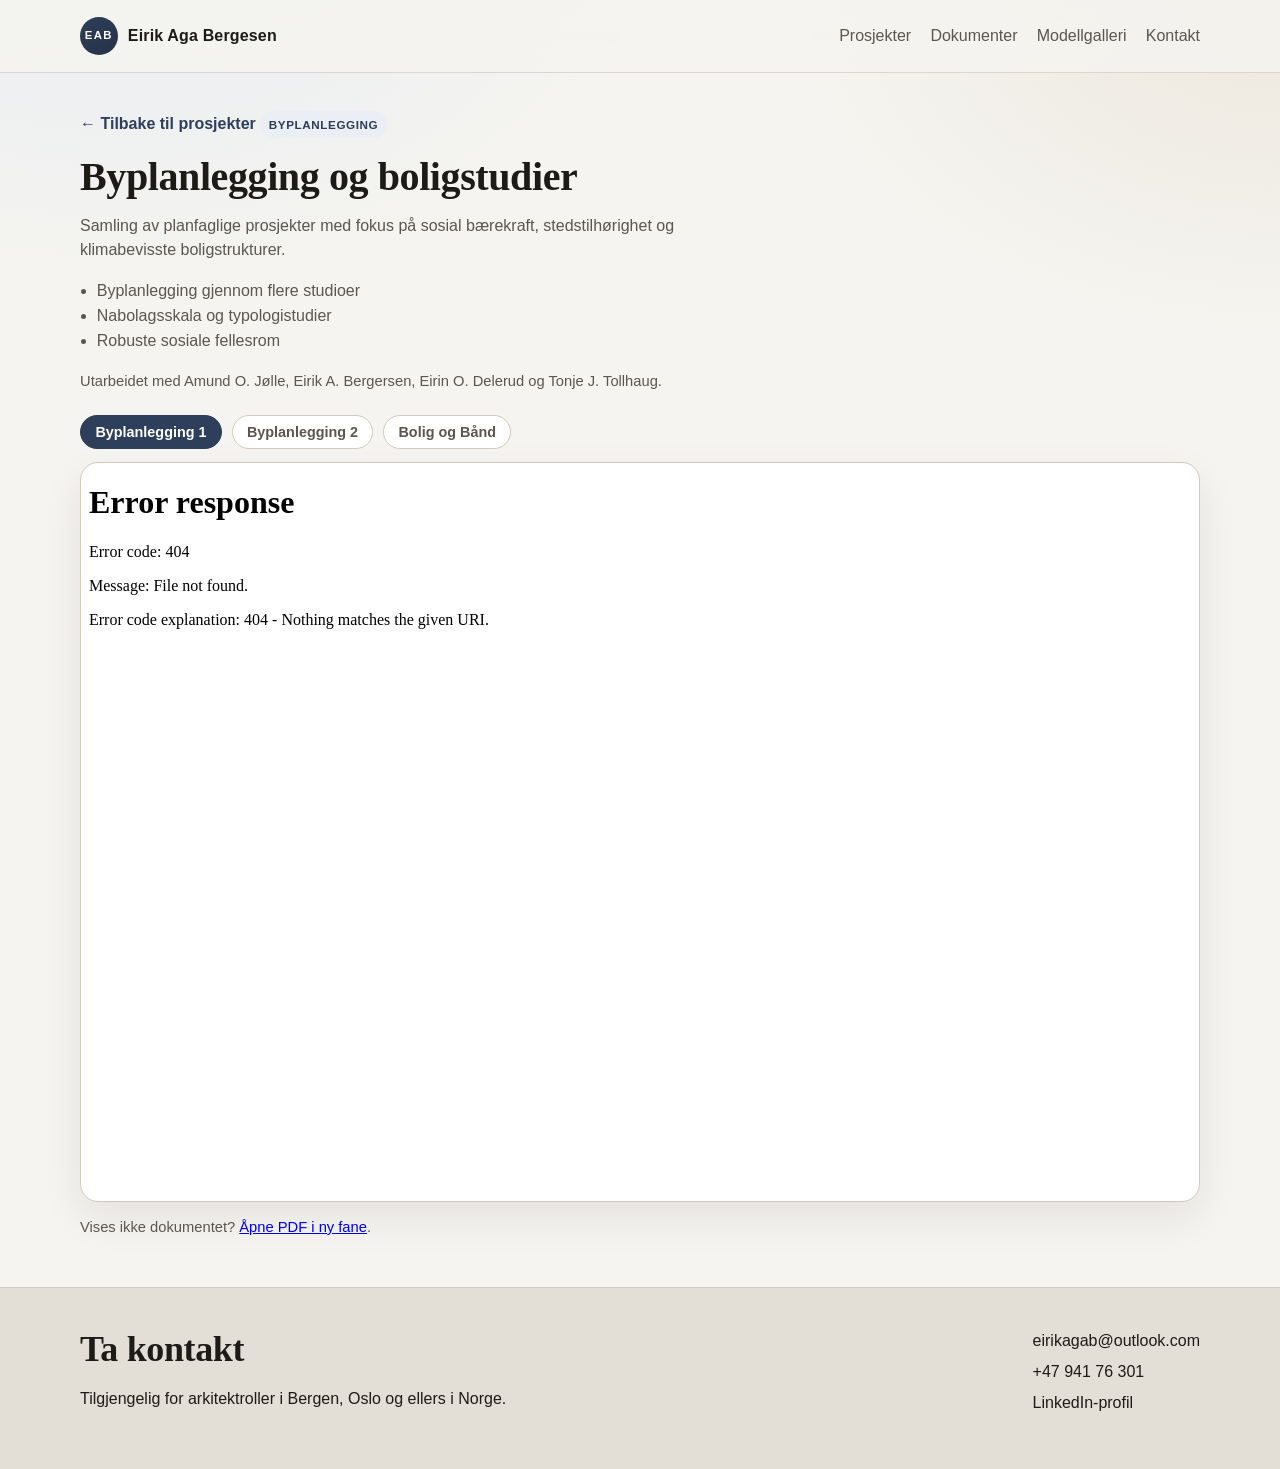
==== prosjekter/byplanlegging.html @ dc06689d "Add in-site project subpages with embedded PDFs" ====
<!doctype html>
<html lang="no">
  <head>
    <meta charset="UTF-8" />
    <meta name="viewport" content="width=device-width, initial-scale=1.0" />
    <title>Byplanlegging og boligstudier | Eirik Aga Bergesen</title>
    <meta
      name="description"
      content="Byplanlegging og boligstudier. Planfaglige prosjekter med fokus på sosial bærekraft og klimabevisste boligstrukturer."
    />
    <link rel="stylesheet" href="../styles.css" />
  </head>
  <body>
    <header class="site-header">
      <div class="container nav-row">
        <a href="../index.html#top" class="logo">
          <span class="logo-mark">EAB</span>
          <span>Eirik Aga Bergesen</span>
        </a>
        <nav class="nav-links">
          <a href="../index.html#projects">Prosjekter</a>
          <a href="../index.html#documents">Dokumenter</a>
          <a href="../index.html#models">Modellgalleri</a>
          <a href="../index.html#contact">Kontakt</a>
        </nav>
      </div>
    </header>

    <main>
      <section class="section project-detail">
        <div class="container">
          <a class="back-link" href="../index.html#projects">← Tilbake til prosjekter</a>
          <p class="card-tag">Byplanlegging</p>
          <h1>Byplanlegging og boligstudier</h1>
          <p class="project-lead">
            Samling av planfaglige prosjekter med fokus på sosial bærekraft,
            stedstilhørighet og klimabevisste boligstrukturer.
          </p>
          <ul>
            <li>Byplanlegging gjennom flere studioer</li>
            <li>Nabolagsskala og typologistudier</li>
            <li>Robuste sosiale fellesrom</li>
          </ul>
          <p class="credit-line">
            Utarbeidet med Amund O. Jølle, Eirik A. Bergersen, Eirin O.
            Delerud og Tonje J. Tollhaug.
          </p>

          <div class="doc-toolbar" role="group" aria-label="Velg dokument">
            <button
              class="doc-tab is-active"
              type="button"
              data-doc="../Bergesen Eirik Aga (10018)_Byplanlegging_1.pdf"
            >
              Byplanlegging 1
            </button>
            <button
              class="doc-tab"
              type="button"
              data-doc="../Bergesen Eirik Aga (10018)_Byplanlegging_2.pdf"
            >
              Byplanlegging 2
            </button>
            <button
              class="doc-tab"
              type="button"
              data-doc="../Bolig_og_bånd_HEFTE_Byplanlegging.pdf"
            >
              Bolig og Bånd
            </button>
          </div>

          <div class="doc-viewer">
            <iframe
              id="doc-frame"
              src="../Bergesen Eirik Aga (10018)_Byplanlegging_1.pdf"
              title="Byplanlegging dokument (PDF)"
              loading="lazy"
            ></iframe>
          </div>
          <p class="doc-fallback">
            Vises ikke dokumentet?
            <a id="doc-fallback-link"
              href="../Bergesen Eirik Aga (10018)_Byplanlegging_1.pdf"
              target="_blank"
              rel="noopener noreferrer"
              >Åpne PDF i ny fane</a
            >.
          </p>
        </div>
      </section>
    </main>

    <footer id="contact" class="site-footer">
      <div class="container footer-grid">
        <div>
          <h2>Ta kontakt</h2>
          <p>Tilgjengelig for arkitektroller i Bergen, Oslo og ellers i Norge.</p>
        </div>
        <div class="contact-list">
          <a href="mailto:eirikagab@outlook.com">eirikagab@outlook.com</a>
          <a href="tel:+4794176301">+47 941 76 301</a>
          <a
            href="https://www.linkedin.com/in/eirik-aga-bergesen-a0362a415"
            target="_blank"
            rel="noopener noreferrer"
            >LinkedIn-profil</a
          >
        </div>
      </div>
    </footer>

    <script>
      const docTabs = document.querySelectorAll(".doc-tab");
      const docFrame = document.getElementById("doc-frame");
      const fallbackLink = document.getElementById("doc-fallback-link");

      docTabs.forEach((tab) => {
        tab.addEventListener("click", () => {
          const doc = tab.dataset.doc;
          docTabs.forEach((btn) => btn.classList.toggle("is-active", btn === tab));
          docFrame.setAttribute("src", doc);
          fallbackLink.setAttribute("href", doc);
        });
      });
    </script>
  </body>
</html>
---- styles.css ----
:root {
  --bg: #f5f4f0;
  --surface: #ffffff;
  --surface-alt: #ece8df;
  --text: #1d1b18;
  --muted: #5b564f;
  --line: #d3cabc;
  --brand: #2d3f5b;
  --brand-soft: #8da0bc;
  --accent: #8f714f;
  --radius: 18px;
  --shadow: 0 16px 40px rgba(24, 29, 38, 0.08);
  --transition: 240ms cubic-bezier(0.2, 0.65, 0.2, 1);
}

*,
*::before,
*::after {
  box-sizing: border-box;
}

html {
  scroll-behavior: smooth;
}

body {
  margin: 0;
  font-family: "Inter", "Avenir Next", "Segoe UI", sans-serif;
  color: var(--text);
  background:
    radial-gradient(90vw 70vw at 10% -10%, #e6ebf2 0%, transparent 50%),
    radial-gradient(80vw 55vw at 100% 0%, #ede8de 0%, transparent 48%),
    var(--bg);
  line-height: 1.55;
}

img {
  max-width: 100%;
  display: block;
}

.container {
  width: min(1120px, 92vw);
  margin: 0 auto;
}

.site-header {
  position: sticky;
  top: 0;
  z-index: 10;
  border-bottom: 1px solid rgba(209, 201, 190, 0.72);
  backdrop-filter: blur(12px);
  background: rgba(245, 244, 240, 0.84);
}

.nav-row {
  min-height: 72px;
  display: flex;
  justify-content: space-between;
  align-items: center;
  gap: 1rem;
}

.logo {
  display: inline-flex;
  align-items: center;
  gap: 0.64rem;
  color: var(--text);
  text-decoration: none;
  font-weight: 650;
  letter-spacing: 0.01em;
}

.logo-mark {
  display: inline-flex;
  justify-content: center;
  align-items: center;
  width: 2.35rem;
  height: 2.35rem;
  border-radius: 999px;
  background: linear-gradient(145deg, var(--brand) 0%, #253247 100%);
  color: #fff;
  font-size: 0.71rem;
  letter-spacing: 0.12em;
  font-weight: 700;
}

.nav-links {
  display: flex;
  gap: 1.2rem;
  flex-wrap: wrap;
}

.nav-links a {
  color: var(--muted);
  text-decoration: none;
  font-weight: 520;
  transition: color var(--transition);
}

.nav-links a:hover {
  color: var(--brand);
}

.nav-links a.is-active {
  color: var(--brand);
  text-decoration: underline;
  text-underline-offset: 0.3rem;
}

.hero {
  padding: 4rem 0 2.5rem;
}

.hero-grid {
  display: grid;
  grid-template-columns: 1.15fr 0.85fr;
  align-items: center;
  gap: 2.2rem;
}

.eyebrow {
  margin: 0 0 0.7rem;
  text-transform: uppercase;
  letter-spacing: 0.12em;
  font-size: 0.74rem;
  font-weight: 650;
  color: var(--brand);
}

h1,
h2,
h3 {
  margin: 0 0 0.85rem;
  line-height: 1.15;
  letter-spacing: -0.01em;
  font-family: "Iowan Old Style", "Palatino Linotype", "Times New Roman", serif;
}

h1 {
  font-size: clamp(2rem, 5vw, 3.35rem);
}

h2 {
  font-size: clamp(1.5rem, 3.5vw, 2.25rem);
}

h3 {
  font-size: 1.16rem;
}

.lead {
  margin: 0;
  max-width: 62ch;
  color: var(--muted);
}

.cta-row {
  margin-top: 1.4rem;
  display: flex;
  gap: 0.8rem;
  flex-wrap: wrap;
}

.btn {
  padding: 0.72rem 1.1rem;
  border-radius: 999px;
  text-decoration: none;
  font-weight: 560;
  transition:
    transform var(--transition),
    box-shadow var(--transition),
    background-color var(--transition),
    color var(--transition),
    border-color var(--transition);
}

.btn-primary {
  background: var(--brand);
  color: #fff;
  box-shadow: 0 10px 24px rgba(45, 63, 91, 0.2);
}

.btn-primary:hover {
  background: #223045;
  transform: translateY(-1px);
}

.btn-secondary {
  border: 1px solid var(--line);
  color: var(--text);
  background: #fff;
}

.btn-secondary:hover {
  border-color: #b6b0a5;
  transform: translateY(-1px);
}

.portrait-wrap {
  display: grid;
  place-items: center;
  aspect-ratio: 4 / 5;
  border-radius: var(--radius);
  overflow: hidden;
  box-shadow: var(--shadow);
  background: #d9d3c8;
  max-height: 560px;
}

.portrait {
  width: 100%;
  height: 100%;
  object-fit: cover;
}

.portrait--headshot {
  width: 86%;
  height: 92%;
  object-fit: contain;
  object-position: center 24%;
}

.section {
  padding: 3rem 0;
}

.section-alt {
  background: var(--surface-alt);
  border-top: 1px solid var(--line);
  border-bottom: 1px solid var(--line);
}

.section-head {
  margin-bottom: 1.4rem;
}

.section-note {
  margin: 0;
  color: var(--muted);
}

.filter-row {
  margin: 0 0 1.3rem;
  display: flex;
  flex-wrap: wrap;
  gap: 0.6rem;
}

.filter-btn {
  border: 1px solid var(--line);
  border-radius: 999px;
  background: #fff;
  color: var(--muted);
  padding: 0.5rem 0.85rem;
  font-size: 0.9rem;
  font-weight: 550;
  cursor: pointer;
  transition:
    border-color var(--transition),
    color var(--transition),
    background-color var(--transition),
    transform var(--transition);
}

.filter-btn:hover {
  color: var(--brand);
  border-color: #b4b7bd;
}

.filter-btn.is-active {
  background: var(--brand);
  border-color: var(--brand);
  color: #fff;
}

.project-grid {
  display: grid;
  grid-template-columns: repeat(2, minmax(0, 1fr));
  gap: 1rem;
}

.card {
  background: var(--surface);
  border: 1px solid var(--line);
  border-radius: var(--radius);
  padding: 1.2rem;
  box-shadow: var(--shadow);
  transition:
    transform var(--transition),
    box-shadow var(--transition),
    border-color var(--transition),
    opacity var(--transition);
}

.card:hover {
  transform: translateY(-4px);
  border-color: #bcc5d2;
  box-shadow: 0 20px 34px rgba(33, 38, 45, 0.12);
}

.card.is-hidden {
  opacity: 0;
  transform: scale(0.98);
  pointer-events: none;
  display: none;
}

.card-tag {
  display: inline-block;
  margin: 0 0 0.6rem;
  padding: 0.26rem 0.54rem;
  border-radius: 999px;
  background: #ebeff5;
  color: #2e3c54;
  font-size: 0.73rem;
  font-weight: 650;
  letter-spacing: 0.05em;
  text-transform: uppercase;
}

.card p {
  color: var(--muted);
  margin-top: 0;
}

.credit-line {
  margin: 0.2rem 0 0.85rem;
  font-size: 0.92rem;
  color: var(--muted);
}

.card ul {
  margin: 0.2rem 0 0.9rem;
  padding-left: 1.05rem;
  color: var(--muted);
}

.project-preview {
  margin: 0.25rem 0 0.9rem;
}

.preview-label {
  margin: 0 0 0.4rem;
  font-size: 0.82rem;
  font-weight: 600;
  color: var(--muted);
}

.preview-image {
  width: 100%;
  aspect-ratio: 16 / 10;
  border: 1px solid var(--line);
  border-radius: 10px;
  background: #f5f5f5;
  object-fit: contain;
  object-position: center;
}

.card-link {
  color: var(--brand);
  text-decoration: none;
  font-weight: 600;
}

.card-link:hover {
  text-decoration: underline;
}

.link-stack {
  display: grid;
  gap: 0.45rem;
}

.docs-grid {
  display: grid;
  grid-template-columns: repeat(3, minmax(0, 1fr));
  gap: 0.9rem;
}

.doc-card {
  background: var(--surface);
  border: 1px solid var(--line);
  border-radius: 14px;
  padding: 1rem;
  color: var(--text);
  font-weight: 560;
  transition:
    transform var(--transition),
    border-color var(--transition),
    box-shadow var(--transition);
}

.doc-card h3 {
  margin-bottom: 0.65rem;
}

.doc-card:hover {
  border-color: #bec6d2;
  transform: translateY(-3px);
  box-shadow: 0 14px 22px rgba(35, 41, 51, 0.1);
}

.doc-note {
  margin: 0.7rem 0 0;
  font-size: 0.9rem;
  color: var(--muted);
}

.site-url-link {
  color: var(--brand);
}

.gallery-grid {
  column-count: 3;
  column-gap: 0.8rem;
}

.gallery-grid img {
  width: 100%;
  margin-bottom: 0.8rem;
  border-radius: 12px;
  border: 1px solid var(--line);
  break-inside: avoid;
  box-shadow: 0 8px 20px rgba(39, 34, 27, 0.08);
  cursor: zoom-in;
  transition:
    transform var(--transition),
    box-shadow var(--transition);
}

.gallery-grid img:hover {
  transform: translateY(-3px);
  box-shadow: 0 18px 28px rgba(25, 30, 39, 0.14);
}

.site-footer {
  border-top: 1px solid var(--line);
  background: #e4dfd6;
  padding: 2.6rem 0;
}

.footer-grid {
  display: flex;
  justify-content: space-between;
  gap: 1.5rem;
  flex-wrap: wrap;
}

.contact-list {
  display: grid;
  gap: 0.38rem;
  align-content: start;
}

.contact-list a {
  color: var(--text);
  text-decoration: none;
  transition: color var(--transition);
}

.contact-list a:hover {
  color: var(--brand);
}

.lightbox {
  position: fixed;
  inset: 0;
  display: none;
  justify-content: center;
  align-items: center;
  padding: 1.2rem;
  background: rgba(8, 12, 18, 0.88);
  z-index: 40;
}

.lightbox.is-open {
  display: flex;
}

.lightbox-image {
  max-width: min(1200px, 92vw);
  max-height: 88vh;
  border-radius: 10px;
  border: 1px solid rgba(255, 255, 255, 0.25);
}

.lightbox-close {
  position: absolute;
  top: 1rem;
  right: 1rem;
  width: 2.5rem;
  height: 2.5rem;
  border-radius: 999px;
  border: 1px solid rgba(255, 255, 255, 0.4);
  background: rgba(14, 18, 26, 0.7);
  color: #fff;
  font-size: 1.5rem;
  line-height: 1;
  cursor: pointer;
}

.reveal {
  opacity: 0;
  transform: translateY(16px);
  transition:
    opacity 520ms cubic-bezier(0.2, 0.7, 0.2, 1),
    transform 520ms cubic-bezier(0.2, 0.7, 0.2, 1);
}

.reveal.is-visible {
  opacity: 1;
  transform: translateY(0);
}

@media (prefers-reduced-motion: reduce) {
  html {
    scroll-behavior: auto;
  }

  *,
  *::before,
  *::after {
    animation: none !important;
    transition-duration: 1ms !important;
  }

  .reveal {
    opacity: 1;
    transform: none;
  }
}

@media (max-width: 980px) {
  .hero-grid,
  .project-grid,
  .docs-grid {
    grid-template-columns: 1fr;
  }

  .gallery-grid {
    column-count: 2;
  }
}

@media (max-width: 620px) {
  .nav-row {
    padding: 0.65rem 0;
  }

  .logo {
    font-size: 0.9rem;
  }

  .logo-mark {
    width: 2rem;
    height: 2rem;
  }

  .gallery-grid {
    column-count: 1;
  }
}

/* Project subpages */
.project-detail {
  padding: 2.4rem 0 3rem;
}

.back-link {
  display: inline-flex;
  align-items: center;
  gap: 0.4rem;
  color: var(--brand);
  text-decoration: none;
  font-weight: 600;
  margin-bottom: 1.1rem;
  transition: color var(--transition);
}

.back-link:hover {
  color: #223045;
  text-decoration: underline;
}

.project-detail h1 {
  font-size: clamp(1.7rem, 3.6vw, 2.5rem);
}

.project-lead {
  max-width: 72ch;
  color: var(--muted);
  margin: 0 0 1rem;
}

.project-detail ul {
  margin: 0.2rem 0 1rem;
  padding-left: 1.05rem;
  color: var(--muted);
  max-width: 72ch;
}

.doc-toolbar {
  display: flex;
  flex-wrap: wrap;
  gap: 0.6rem;
  align-items: center;
  margin: 1.4rem 0 0.8rem;
}

.doc-tab {
  border: 1px solid var(--line);
  background: #fff;
  color: var(--muted);
  border-radius: 999px;
  padding: 0.5rem 0.9rem;
  font-size: 0.9rem;
  font-weight: 550;
  cursor: pointer;
  transition:
    border-color var(--transition),
    color var(--transition),
    background-color var(--transition);
}

.doc-tab:hover {
  color: var(--brand);
  border-color: #b4b7bd;
}

.doc-tab.is-active {
  background: var(--brand);
  border-color: var(--brand);
  color: #fff;
}

.doc-viewer {
  margin-top: 0.6rem;
  border: 1px solid var(--line);
  border-radius: var(--radius);
  overflow: hidden;
  box-shadow: var(--shadow);
  background: #fff;
}

.doc-viewer iframe {
  width: 100%;
  height: 82vh;
  border: 0;
  display: block;
}

.doc-fallback {
  margin: 0.9rem 0 0;
  font-size: 0.92rem;
  color: var(--muted);
}

@media (max-width: 620px) {
  .doc-viewer iframe {
    height: 70vh;
  }
}
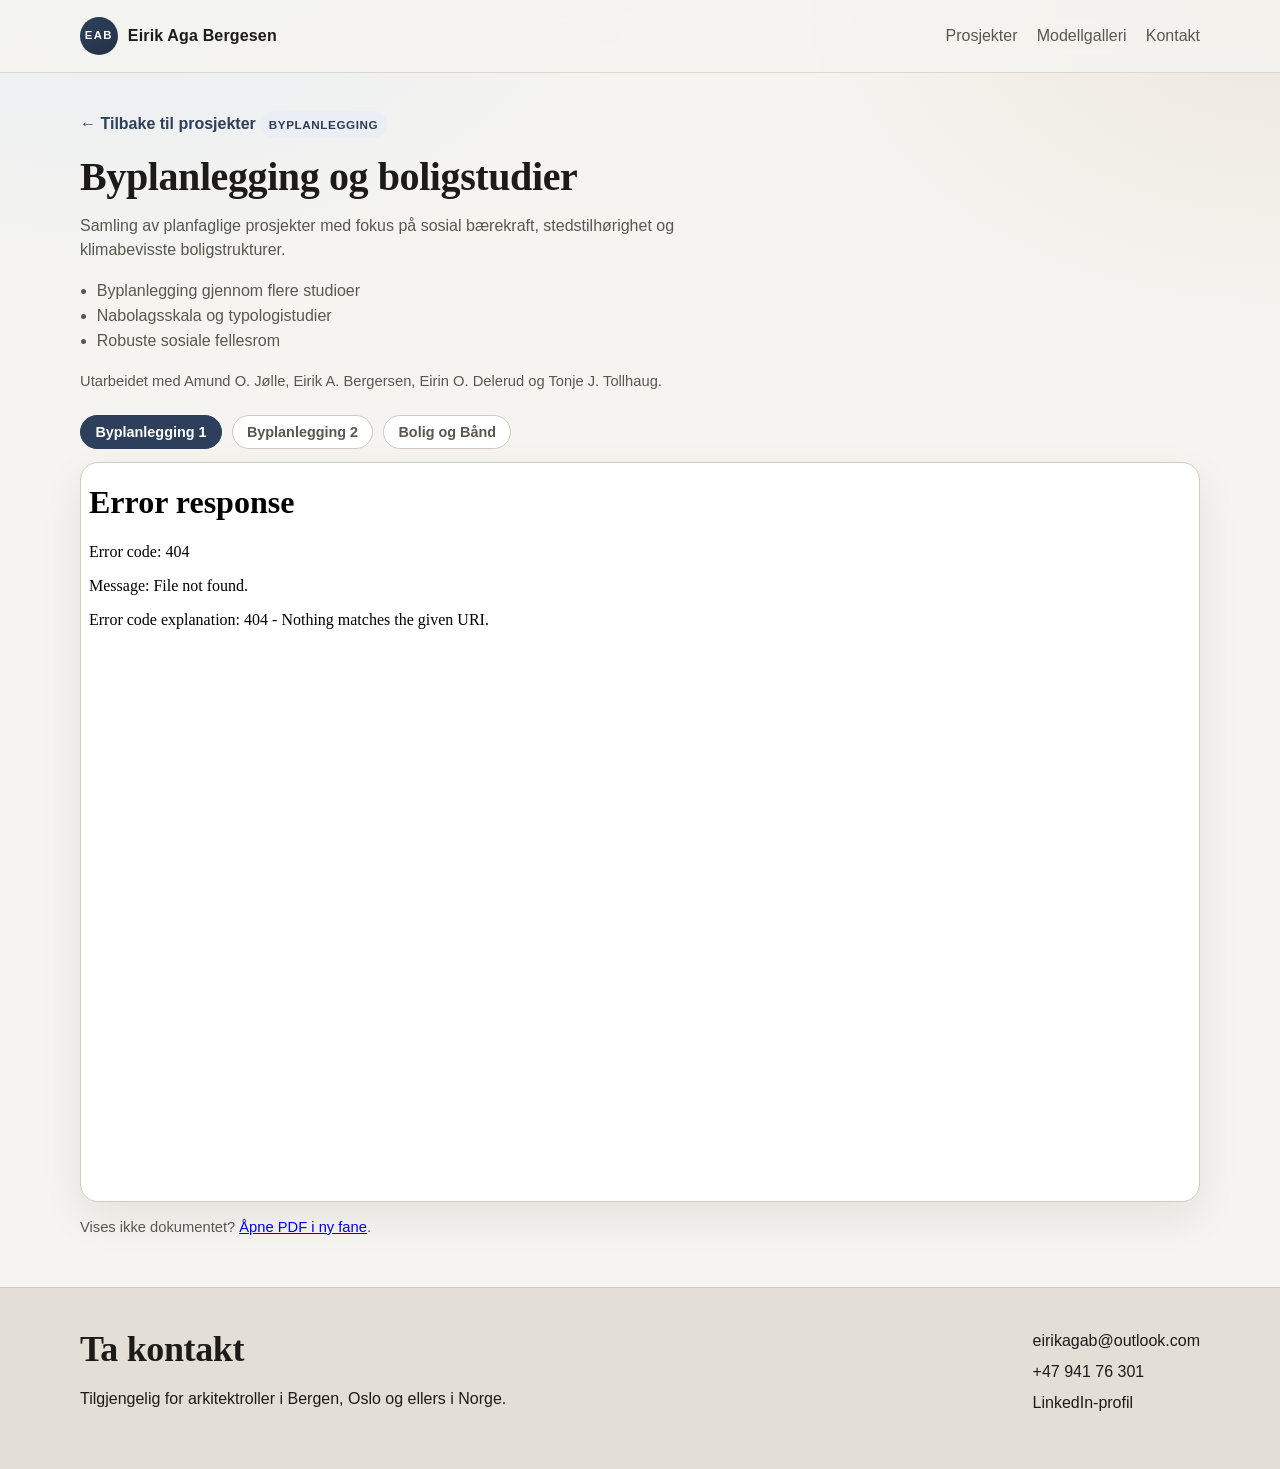
==== commit 20757625: "Add CV subpage, embed CV/master via subpages, remove documents section" ====
--- a/prosjekter/byplanlegging.html
+++ b/prosjekter/byplanlegging.html
@@ -19,7 +19,6 @@
         </a>
         <nav class="nav-links">
           <a href="../index.html#projects">Prosjekter</a>
-          <a href="../index.html#documents">Dokumenter</a>
           <a href="../index.html#models">Modellgalleri</a>
           <a href="../index.html#contact">Kontakt</a>
         </nav>
